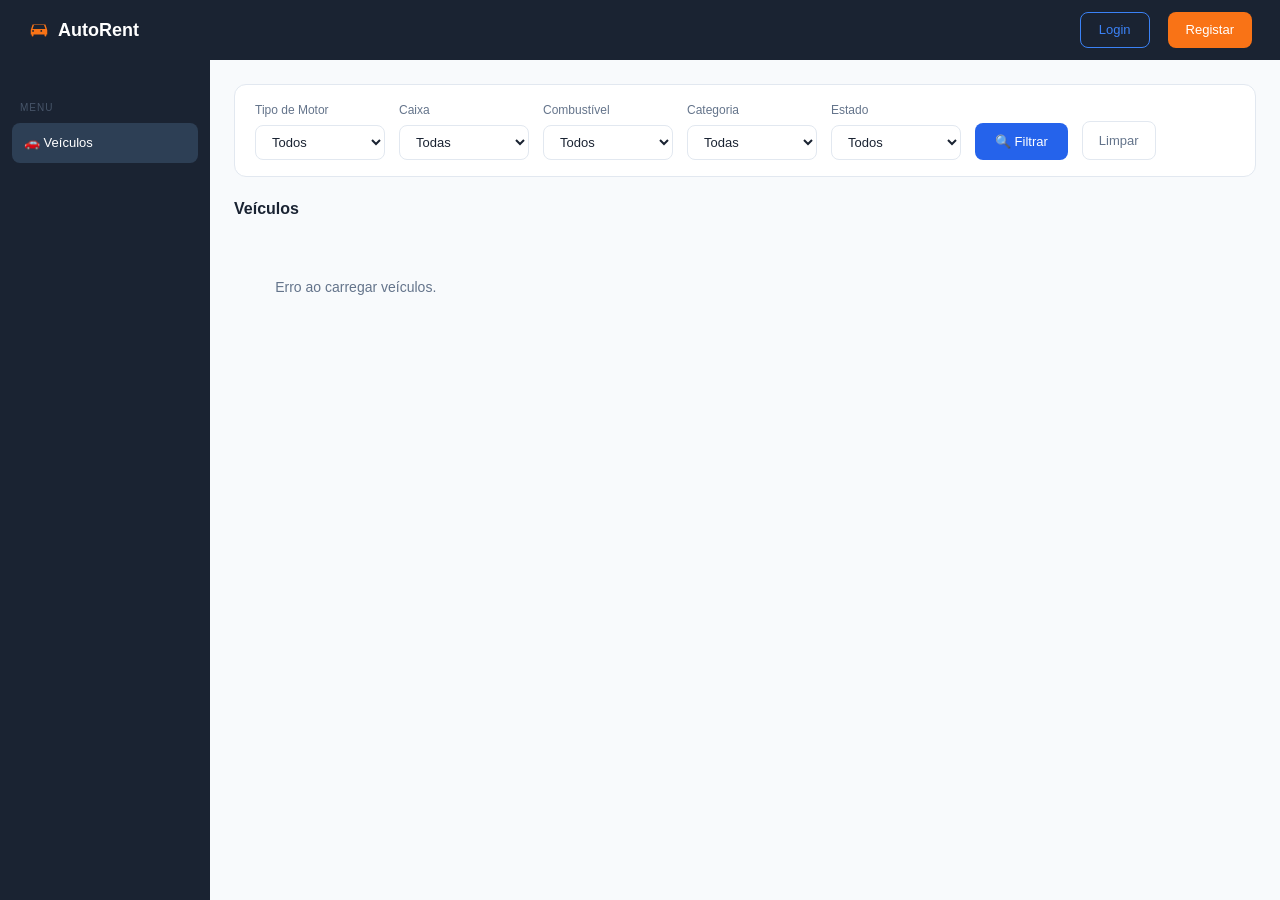
==== src/main/resources/static/index.html @ 14f10a73 "feat: adicionar upload de imagem de veículo e melhorias de UI/UX - Corrigido redirect do login para " ====
<!DOCTYPE html>
<html lang="pt">
<head>
  <meta charset="UTF-8"/>
  <meta name="viewport" content="width=device-width, initial-scale=1.0"/>
  <title>AutoRent — Veículos</title>
  <link rel="stylesheet" href="https://cdn.jsdelivr.net/npm/bootstrap@5.3.0/dist/css/bootstrap.min.css"/>
  <link rel="stylesheet" href="css/style.css"/>
  <style>
    .page-layout { display:flex; flex:1; }
    .filters-bar { background:#fff; border:1px solid var(--border); border-radius:12px; padding:16px 20px; margin-bottom:20px; display:flex; gap:14px; flex-wrap:wrap; align-items:flex-end; }
    .filter-group { display:flex; flex-direction:column; gap:6px; min-width:130px; }
    .filter-group label { font-size:12px; color:var(--text-muted); font-weight:500; }
    .filter-group select { border:1px solid var(--border); border-radius:8px; padding:8px 12px; font-size:13px; background:#fff; color:var(--text); cursor:pointer; }
    .btn-filtrar { background:var(--blue); color:#fff; border:none; border-radius:8px; padding:9px 20px; font-size:13px; cursor:pointer; }
    .btn-filtrar:hover { background:#1d4ed8; }
    .btn-limpar { background:transparent; color:var(--text-muted); border:1px solid var(--border); border-radius:8px; padding:9px 16px; font-size:13px; cursor:pointer; }

    .cars-grid { display:grid; grid-template-columns:repeat(auto-fill, minmax(200px,1fr)); gap:16px; }
    .car-card { background:#fff; border:1px solid var(--border); border-radius:12px; padding:16px; display:flex; flex-direction:column; gap:10px; transition:box-shadow 0.2s; cursor:pointer; }
    .car-card:hover { box-shadow:0 4px 20px rgba(0,0,0,0.08); }
    .car-img { background:#f1f5f9; border-radius:8px; height:100px; display:flex; align-items:center; justify-content:center; color:#94a3b8; font-size:42px; overflow:hidden; }
    .car-img img { width:100%; height:100%; object-fit:cover; border-radius:8px; }
    .car-name { font-size:15px; font-weight:600; color:var(--text); }
    .car-detail { font-size:12px; color:var(--text-muted); display:flex; align-items:center; gap:6px; }
    .car-footer { display:flex; align-items:center; justify-content:space-between; }
    .car-price { font-size:16px; font-weight:600; color:var(--blue); }
    .btn-reservar { background:var(--orange); color:#fff; border:none; border-radius:8px; padding:9px; font-size:13px; cursor:pointer; width:100%; font-weight:500; }
    .btn-reservar:hover { background:#ea6c00; }
    .btn-reservar:disabled { opacity:0.4; cursor:not-allowed; }
    .content { flex:1; padding:24px; overflow:auto; }
    .section-header { display:flex; align-items:center; justify-content:space-between; margin-bottom:16px; }
    .section-title { font-size:16px; font-weight:600; color:var(--text); }
    .cars-count { font-size:13px; color:var(--text-muted); }
    .empty-state { text-align:center; padding:40px; color:var(--text-muted); font-size:14px; }

    /* POP-UP VEICULO */
    .popup-grid { display:grid; grid-template-columns:1fr 1fr; gap:12px; margin-bottom:20px; }
    .popup-img { width:100%; height:180px; object-fit:cover; border-radius:10px; background:#f1f5f9; display:flex; align-items:center; justify-content:center; font-size:60px; margin-bottom:16px; overflow:hidden; }
    .popup-img img { width:100%; height:100%; object-fit:cover; }
    .popup-field { background:#f8fafc; border-radius:8px; padding:10px 14px; }
    .popup-field-label { font-size:11px; color:var(--text-muted); text-transform:uppercase; letter-spacing:0.5px; margin-bottom:4px; }
    .popup-field-value { font-size:14px; font-weight:500; color:var(--text); }
    .popup-price { font-size:22px; font-weight:700; color:var(--blue); margin-bottom:16px; }
    .popup-badges { display:flex; gap:8px; flex-wrap:wrap; margin-bottom:20px; }

    /* TAG CO2 */
    .co2-tag { background:#dcfce7; color:#166534; font-size:12px; padding:4px 10px; border-radius:20px; }
    .co2-tag.alto { background:#fee2e2; color:#991b1b; }
    .co2-tag.medio { background:#fef9c3; color:#854d0e; }
  </style>
</head>
<body>

  <nav class="navbar">
    <a class="navbar-brand" href="index.html">
      <svg viewBox="0 0 24 24"><path d="M5 11l1.5-4.5h11L19 11M3 17h1v1a1 1 0 002 0v-1h12v1a1 1 0 002 0v-1h1v-5l-2-6H5L3 12v5zm2.5-3a1 1 0 110-2 1 1 0 010 2zm9 0a1 1 0 110-2 1 1 0 010 2z"/></svg>
      AutoRent
    </a>
    <div class="navbar-actions" id="navActions"></div>
  </nav>

  <div class="page-layout">
    <div class="sidebar" id="sidebar">
      <div class="sidebar-section">Menu</div>
      <a class="sidebar-link active" href="index.html">🚗 Veículos</a>
      <div id="sidebarDashboard" style="display:none;">
        <div class="sidebar-link" id="dashToggle" onclick="toggleDash()" style="display:flex; align-items:center; justify-content:space-between; cursor:pointer; user-select:none;">
          <span>📋 Dashboard</span>
          <span id="dashArrow" style="font-size:11px; transition:transform 0.2s;">▾</span>
        </div>
        <div id="dashSubMenu" style="display:none; border-left:2px solid #3b5270; margin-left:18px; margin-top:2px;">
          <!-- preenchido por JS consoante o cargo -->
        </div>
      </div>
    </div>

    <div class="content">
      <div class="filters-bar">
        <div class="filter-group">
          <label>Tipo de Motor</label>
          <select id="filtroMotor" onchange="onMotorChange()">
            <option value="">Todos</option>
            <option value="COMBUSTAO">Combustão</option>
            <option value="HIBRIDO">Híbrido</option>
            <option value="ELETRICO">Elétrico</option>
          </select>
        </div>
        <div class="filter-group">
          <label>Caixa</label>
          <select id="filtroCaixa">
            <option value="">Todas</option>
            <option value="MANUAL">Manual</option>
            <option value="AUTOMATICO">Automático</option>
          </select>
        </div>
        <div class="filter-group" id="grupoCombustao">
          <label>Combustível</label>
          <select id="filtroCombustao">
            <option value="">Todos</option>
            <option value="GASOLINA">Gasolina</option>
            <option value="GASOLEO">Gasóleo</option>
          </select>
        </div>
        <div class="filter-group">
          <label>Categoria</label>
          <select id="filtroCategoria"><option value="">Todas</option></select>
        </div>
        <div class="filter-group">
          <label>Estado</label>
          <select id="filtroStatus">
            <option value="">Todos</option>
            <option value="DISPONIVEL">Disponível</option>
            <option value="ALUGADO">Alugado</option>
            <option value="MANUTENCAO">Manutenção</option>
          </select>
        </div>
        <button class="btn-filtrar" onclick="filtrarVeiculos()">🔍 Filtrar</button>
        <button class="btn-limpar"  onclick="limparFiltros()">Limpar</button>
      </div>

      <div class="section-header">
        <span class="section-title">Veículos</span>
        <span class="cars-count" id="carsCount"></span>
      </div>
      <div class="cars-grid" id="carsGrid">
        <div class="empty-state">A carregar veículos...</div>
      </div>
    </div>
  </div>

  <div class="modal-overlay" id="modalDetalhes">
    <div class="modal-box" style="max-width:520px;">
      <button class="modal-close" onclick="fecharDetalhes()">✕</button>
      <div id="popupImagem" class="popup-img">🚗</div>
      <div style="display:flex; align-items:center; justify-content:space-between; margin-bottom:8px;">
        <div class="modal-title" id="popupNome" style="margin-bottom:0;"></div>
        <span id="popupBadge"></span>
      </div>
      <div class="popup-price" id="popupPreco"></div>
      <div class="popup-badges" id="popupBadges"></div>
      <div class="popup-grid" id="popupGrid"></div>
      <button class="btn-orange-custom w-100" id="popupBtnReservar" onclick="reservarDoPopup()">Reservar</button>
    </div>
  </div>

  <div class="modal-overlay" id="modalReserva">
    <div class="modal-box">
      <button class="modal-close" onclick="fecharReserva()">✕</button>
      <div class="modal-title">Fazer Reserva</div>
      <p style="font-size:13px;color:var(--text-muted);margin-bottom:20px;">Veículo: <strong id="modalVeiculoNome"></strong></p>
      <div class="alert-erro"    id="modalErro"></div>
      <div class="alert-sucesso" id="modalSucesso"></div>
      <div class="mb-3">
        <label class="form-label-custom">Data de levantamento</label>
        <input type="datetime-local" class="form-control-custom" id="dataLevantamento" onchange="atualizarMinDevolucao()"/>
      </div>
      <div class="mb-3">
        <label class="form-label-custom">Data de devolução</label>
        <input type="datetime-local" class="form-control-custom" id="dataDevolucao"/>
      </div>
      <button class="btn-orange-custom w-100 mt-2" onclick="confirmarReserva()">Confirmar Reserva</button>
    </div>
  </div>

  <script src="js/api.js"></script>
  <script>
    let todosVeiculos      = [];
    let veiculoSelecionado = null;
    const utilizadorLogado = JSON.parse(sessionStorage.getItem('utilizador'));

    // Atualiza sidebar consoante o cargo
    if (utilizadorLogado) {
      const isAdmin      = utilizadorLogado.cargo === 'ADMIN';
      const isFuncionario = utilizadorLogado.cargo === 'FUNCIONARIO';
      const isStaff      = isAdmin || isFuncionario;

      if (isStaff) {
        document.getElementById('sidebarDashboard').style.display = 'block';

        const dashUrl  = isAdmin ? 'admin_dashboard.html' : 'dashboard.html';

        // Sub-abas consoante cargo
        const abas = isAdmin
          ? [
              { icon: '📊', label: 'Overview',      secao: 'overview'      },
              { icon: '📋', label: 'Alugueres',     secao: 'alugueres'     },
              { icon: '🚗', label: 'Veículos',      secao: 'veiculos'      },
              { icon: '🗂️', label: 'Categorias',    secao: 'categorias'    },
              { icon: '👥', label: 'Utilizadores',  secao: 'utilizadores'  },
            ]
          : [
              { icon: '📋', label: 'Alugueres',     secao: 'alugueres'     },
              { icon: '🚗', label: 'Veículos',      secao: 'veiculos'      },
              { icon: '🗂️', label: 'Categorias',    secao: 'categorias'    },
            ];

        const sub = document.getElementById('dashSubMenu');
        sub.innerHTML = abas.map(a =>
          `<a class="sidebar-link" style="font-size:13px; padding:7px 12px;"
              href="${dashUrl}?s=${a.secao}">${a.icon} ${a.label}</a>`
        ).join('');
      }
    }

    function toggleDash() {
      const sub   = document.getElementById('dashSubMenu');
      const arrow = document.getElementById('dashArrow');
      const open  = sub.style.display !== 'none';
      sub.style.display   = open ? 'none' : 'block';
      arrow.style.transform = open ? '' : 'rotate(-90deg)';
    }

    // ─── CATEGORIAS ──────────────────────────
    fetch('/categorias').then(r => r.json()).then(cats => {
      const sel = document.getElementById('filtroCategoria');
      cats.forEach(c => { const o = document.createElement('option'); o.value = c.id; o.textContent = c.nome; sel.appendChild(o); });
    }).catch(() => {});

    // ─── VEICULOS ────────────────────────────
    function carregarVeiculos() {
      fetch('/veiculos').then(r => r.json()).then(v => { todosVeiculos = v; renderVeiculos(v); })
        .catch(() => { document.getElementById('carsGrid').innerHTML = '<div class="empty-state">Erro ao carregar veículos.</div>'; });
    }

    function renderVeiculos(veiculos) {
      const grid = document.getElementById('carsGrid');
      document.getElementById('carsCount').textContent = `${veiculos.length} veículo(s)`;
      if (!veiculos.length) { grid.innerHTML = '<div class="empty-state">Nenhum veículo encontrado.</div>'; return; }

      grid.innerHTML = veiculos.map(v => `
        <div class="car-card" onclick='abrirDetalhes(${JSON.stringify(v).replace(/"/g,"&quot;")})'>
          <div class="car-img">
            <img src="img/${v.marca.toLowerCase()}_${v.modelo.toLowerCase().replace(/\s+/g,'_')}.png"
                style="width:100%;height:100%;object-fit:cover;border-radius:8px;"
                onerror="this.parentElement.innerHTML='🚗'"/>
          </div>
          <div class="car-name">${v.marca} ${v.modelo}</div>
          <div class="car-detail">⚙️ ${v.tipoCaixa || '—'}</div>
          <div class="car-detail">📅 ${v.ano}</div>
          <div class="car-footer">
            <span class="car-price">${v.precoDiario}€/dia</span>
            <span class="${badgeStatus(v.status)}">${v.status}</span>
          </div>
          <button class="btn-reservar" ${v.status !== 'DISPONIVEL' ? 'disabled' : ''}
            onclick="event.stopPropagation(); abrirReserva(${JSON.stringify(v).replace(/"/g,'&quot;')})">
            ${v.status === 'DISPONIVEL' ? 'Reservar' : 'Indisponível'}
          </button>
        </div>`).join('');
    }

    function badgeStatus(s) {
      return { DISPONIVEL:'badge-disponivel', ALUGADO:'badge-alugado', MANUTENCAO:'badge-manutencao' }[s] || 'badge-cliente';
    }

    // ─── FILTROS ─────────────────────────────
    function onMotorChange() {
      const motor = document.getElementById('filtroMotor').value;
      const grupo = document.getElementById('grupoCombustao');
      if (motor === 'ELETRICO') {
        grupo.style.display = 'none';
        document.getElementById('filtroCombustao').value = '';
      } else {
        grupo.style.display = 'flex';
      }
    }

    function filtrarVeiculos() {
      const motor     = document.getElementById('filtroMotor').value;
      const caixa     = document.getElementById('filtroCaixa').value;
      const combustao = document.getElementById('filtroCombustao').value;
      const categoria = document.getElementById('filtroCategoria').value;
      const status    = document.getElementById('filtroStatus').value;
      renderVeiculos(todosVeiculos.filter(v =>
        (!motor     || v.tipoMotor     === motor)     &&
        (!caixa     || v.tipoCaixa     === caixa)     &&
        (!combustao || v.tipoCombustao === combustao) &&
        (!categoria || v.categoria?.id == categoria)  &&
        (!status    || v.status        === status)));
    }

    function limparFiltros() {
      ['filtroMotor','filtroCaixa','filtroCombustao','filtroCategoria','filtroStatus'].forEach(id => document.getElementById(id).value = '');
      document.getElementById('grupoCombustao').style.display = 'flex';
      renderVeiculos(todosVeiculos);
    }

    // ─── POP-UP DETALHES ─────────────────────
    function abrirDetalhes(v) {
      const img = document.getElementById('popupImagem');
      img.innerHTML = `<img src="img/${v.marca.toLowerCase()}_${v.modelo.toLowerCase().replace(/\s+/g,'_')}.png" style="width:100%;height:100%;object-fit:cover;" onerror="this.parentElement.innerHTML='🚗'"/>`;

      document.getElementById('popupNome').textContent  = `${v.marca} ${v.modelo}`;
      document.getElementById('popupBadge').innerHTML   = `<span class="${badgeStatus(v.status)}">${v.status}</span>`;
      document.getElementById('popupPreco').textContent = `${v.precoDiario}€ / dia`;

      let badges = `<span style="background:#dbeafe;color:#1e40af;font-size:12px;padding:4px 10px;border-radius:20px;">${v.tipoCaixa || '—'}</span>`;
      if (v.tipoMotor) badges += `<span style="background:#f1f5f9;color:#475569;font-size:12px;padding:4px 10px;border-radius:20px;">${v.tipoMotor}</span>`;
      if (v.co2) {
        const cls = v.co2 > 150 ? 'alto' : v.co2 > 100 ? 'medio' : '';
        badges += `<span class="co2-tag ${cls}">CO₂: ${v.co2} g/km</span>`;
      }
      document.getElementById('popupBadges').innerHTML = badges;

      const campos = [
        ['📅 Ano',        v.ano        || '—'],
        ['⛽ Combustível', v.tipoCombustao || (v.tipoMotor === 'ELETRICO' ? 'Elétrico' : '—')],
        ['🔧 Cilindrada', v.cilindrada ? `${v.cilindrada} cc` : '—'],
        ['⚡ Potência',   v.potencia   ? `${v.potencia} cv`   : '—'],
        ['🗂️ Categoria',  v.categoria?.nome || '—'],
        ['🔢 Matrícula',  v.matricula  || '—'],
      ];
      document.getElementById('popupGrid').innerHTML = campos.map(([l, val]) => `
        <div class="popup-field"><div class="popup-field-label">${l}</div><div class="popup-field-value">${val}</div></div>`).join('');

      const btn = document.getElementById('popupBtnReservar');
      if (v.status === 'DISPONIVEL') {
        btn.disabled = false; btn.style.opacity = '1';
        btn.textContent = 'Reservar';
      } else {
        btn.disabled = true; btn.style.opacity = '0.4';
        btn.textContent = 'Indisponível';
      }

      veiculoSelecionado = v;
      document.getElementById('modalDetalhes').classList.add('open');
    }

    function fecharDetalhes() { document.getElementById('modalDetalhes').classList.remove('open'); }

    function reservarDoPopup() {
      fecharDetalhes();
      abrirReserva(veiculoSelecionado);
    }

    // ─── MODAL RESERVA ───────────────────────
    function abrirReserva(veiculo) {
      if (!utilizadorLogado) { window.location.href = 'login.html'; return; }
      veiculoSelecionado = veiculo;
      document.getElementById('modalVeiculoNome').textContent = `${veiculo.marca} ${veiculo.modelo}`;
      document.getElementById('modalErro').style.display = document.getElementById('modalSucesso').style.display = 'none';

      const agora = new Date();
      agora.setMinutes(agora.getMinutes() - agora.getTimezoneOffset());
      const minStr = agora.toISOString().slice(0, 16);
      document.getElementById('dataLevantamento').min = minStr;
      document.getElementById('dataLevantamento').value = '';
      document.getElementById('dataDevolucao').min = minStr;
      document.getElementById('dataDevolucao').value = '';

      document.getElementById('modalReserva').classList.add('open');
    }

    function atualizarMinDevolucao() {
      const lev = document.getElementById('dataLevantamento').value;
      if (lev) document.getElementById('dataDevolucao').min = lev;
    }

    function fecharReserva() { document.getElementById('modalReserva').classList.remove('open'); }

    function confirmarReserva() {
      const lev     = document.getElementById('dataLevantamento').value;
      const dev     = document.getElementById('dataDevolucao').value;
      const erro    = document.getElementById('modalErro');
      const sucesso = document.getElementById('modalSucesso');
      erro.style.display = sucesso.style.display = 'none';

      if (!lev || !dev) { erro.innerText = 'Preenche as duas datas!'; erro.style.display = 'block'; return; }

      const params = new URLSearchParams({
        idVeiculo: veiculoSelecionado.id,
        idCliente: utilizadorLogado.id,
        dataLevantamento: lev,
        dataDevolucao:    dev
      });

      fetch('/alugueres?' + params, { method: 'POST' })
        .then(res => { if (!res.ok) return res.text().then(m => { throw new Error(m); }); return res.json(); })
        .then(() => {
          sucesso.innerText = 'Reserva feita com sucesso!';
          sucesso.style.display = 'block';
          setTimeout(() => { fecharReserva(); carregarVeiculos(); }, 1500);
        })
        .catch(err => { erro.innerText = err.message || 'Erro ao fazer reserva!'; erro.style.display = 'block'; });
    }

    carregarVeiculos();
  </script>
</body>
</html>
---- src/main/resources/static/css/style.css ----
:root {
  --primary:    #1a2332;
  --blue:       #2563eb;
  --blue-light: #3b82f6;
  --orange:     #f97316;
  --green:      #22c55e;
  --red:        #ef4444;
  --light-bg:   #f8fafc;
  --border:     #e2e8f0;
  --text:       #1a2332;
  --text-muted: #64748b;
}

* { box-sizing: border-box; margin: 0; padding: 0; }

body {
  font-family: 'Segoe UI', sans-serif;
  background: var(--light-bg);
  min-height: 100vh;
  display: flex;
  flex-direction: column;
}

/* ─────────────────────────────────────────────
   NAVBAR
───────────────────────────────────────────── */
.navbar {
  background: var(--primary);
  padding: 0 28px;
  height: 60px;
  display: flex;
  align-items: center;
  justify-content: space-between;
  flex-shrink: 0;
}
.navbar-brand {
  color: #fff;
  font-size: 18px;
  font-weight: 600;
  text-decoration: none;
  display: flex;
  align-items: center;
  gap: 8px;
}
.navbar-brand svg { width: 22px; height: 22px; fill: var(--orange); }
.navbar-actions { display: flex; align-items: center; gap: 10px; }
.navbar-user { color: #94a3b8; font-size: 13px; }

/* ─────────────────────────────────────────────
   BOTÕES
───────────────────────────────────────────── */
.btn-primary-custom {
  background: var(--blue); color: #fff; border: none;
  border-radius: 8px; padding: 8px 18px; font-size: 13px;
  font-weight: 500; cursor: pointer; transition: background 0.2s;
  text-decoration: none; display: inline-block;
}
.btn-primary-custom:hover { background: #1d4ed8; color: #fff; }

.btn-outline-custom {
  background: transparent; color: var(--blue-light);
  border: 1.5px solid var(--blue-light); border-radius: 8px;
  padding: 7px 18px; font-size: 13px; font-weight: 500;
  cursor: pointer; transition: all 0.2s;
  text-decoration: none; display: inline-block;
}
.btn-outline-custom:hover { background: var(--blue-light); color: #fff; }

.btn-orange-custom {
  background: var(--orange); color: #fff; border: none;
  border-radius: 8px; padding: 8px 18px; font-size: 13px;
  font-weight: 500; cursor: pointer; transition: background 0.2s;
  text-decoration: none; display: inline-block;
}
.btn-orange-custom:hover { background: #ea6c00; color: #fff; }

.btn-danger-custom {
  background: transparent; color: var(--red);
  border: 1.5px solid var(--red); border-radius: 8px;
  padding: 7px 18px; font-size: 13px;
  cursor: pointer; transition: all 0.2s;
}
.btn-danger-custom:hover { background: var(--red); color: #fff; }

/* ─────────────────────────────────────────────
   BADGES — STATUS VEÍCULO
───────────────────────────────────────────── */
.badge-disponivel { background: #dcfce7; color: #166534; font-size: 11px; padding: 3px 9px; border-radius: 20px; }
.badge-alugado    { background: #fee2e2; color: #991b1b; font-size: 11px; padding: 3px 9px; border-radius: 20px; }
.badge-manutencao { background: #fef9c3; color: #854d0e; font-size: 11px; padding: 3px 9px; border-radius: 20px; }

/* ─────────────────────────────────────────────
   BADGES — STATUS ALUGUER (novo fluxo Fase 1)
   PENDENTE → LEVANTAR → ATIVO → DEVOLVER → MANUTENCAO → CONCLUIDA / CANCELADO
───────────────────────────────────────────── */
.badge-pendente   { background: #fef9c3; color: #854d0e; font-size: 11px; padding: 3px 9px; border-radius: 20px; }
.badge-levantar   { background: #dbeafe; color: #1e40af; font-size: 11px; padding: 3px 9px; border-radius: 20px; }
.badge-ativo      { background: #dcfce7; color: #166534; font-size: 11px; padding: 3px 9px; border-radius: 20px; }
.badge-ativa      { background: #dcfce7; color: #166534; font-size: 11px; padding: 3px 9px; border-radius: 20px; } /* retrocompatibilidade */
.badge-devolver   { background: #fff7ed; color: #c2410c; font-size: 11px; padding: 3px 9px; border-radius: 20px; }
.badge-concluida  { background: #f1f5f9; color: #475569; font-size: 11px; padding: 3px 9px; border-radius: 20px; }
.badge-cancelado  { background: #fee2e2; color: #991b1b; font-size: 11px; padding: 3px 9px; border-radius: 20px; }

/* ─────────────────────────────────────────────
   BADGES — CARGO / TIPO CONTA
───────────────────────────────────────────── */
.badge-admin       { background: #fae8ff; color: #7e22ce; font-size: 11px; padding: 3px 9px; border-radius: 20px; }
.badge-funcionario { background: #dbeafe; color: #1e40af; font-size: 11px; padding: 3px 9px; border-radius: 20px; }
.badge-cliente     { background: #f1f5f9; color: #475569; font-size: 11px; padding: 3px 9px; border-radius: 20px; }
.badge-empresa     { background: #faf5ff; color: #6b21a8; font-size: 11px; padding: 3px 9px; border-radius: 20px; }
.badge-pessoal     { background: #f0fdf4; color: #166534; font-size: 11px; padding: 3px 9px; border-radius: 20px; }

/* ─────────────────────────────────────────────
   ALERTAS
───────────────────────────────────────────── */
.alert-erro {
  background: #fef2f2; border: 1px solid #fecaca; color: #dc2626;
  border-radius: 8px; padding: 10px 14px; font-size: 13px;
  margin-bottom: 16px; display: none;
}
.alert-sucesso {
  background: #f0fdf4; border: 1px solid #bbf7d0; color: #16a34a;
  border-radius: 8px; padding: 10px 14px; font-size: 13px;
  margin-bottom: 16px; display: none;
}

/* ─────────────────────────────────────────────
   TABELA
───────────────────────────────────────────── */
.tabela-custom { width: 100%; border-collapse: collapse; font-size: 13px; }
.tabela-custom th {
  text-align: left; font-size: 11px; color: var(--text-muted);
  font-weight: 600; padding: 10px 12px;
  border-bottom: 1px solid var(--border);
  text-transform: uppercase; letter-spacing: 0.5px;
}
.tabela-custom td { padding: 12px 12px; border-bottom: 1px solid #f1f5f9; color: var(--text); }
.tabela-custom tr:last-child td { border-bottom: none; }
.tabela-custom tr:hover td { background: #f8fafc; }

/* ─────────────────────────────────────────────
   CARD GENÉRICO
───────────────────────────────────────────── */
.card-custom {
  background: #fff; border: 1px solid var(--border);
  border-radius: 12px; padding: 20px; margin-bottom: 20px;
}
.card-title { font-size: 15px; font-weight: 600; color: var(--text); margin-bottom: 16px; }

/* ─────────────────────────────────────────────
   FORMULÁRIOS
───────────────────────────────────────────── */
.form-label-custom {
  font-size: 12px; color: var(--text-muted); font-weight: 500;
  margin-bottom: 6px; display: block;
}
.form-control-custom {
  width: 100%; border: 1px solid var(--border); border-radius: 8px;
  padding: 10px 14px; font-size: 13px; color: var(--text);
  transition: border-color 0.2s; background: #fff;
}
.form-control-custom:focus {
  border-color: var(--blue);
  box-shadow: 0 0 0 3px rgba(37,99,235,0.1);
  outline: none;
}

/* ─────────────────────────────────────────────
   MODAL
───────────────────────────────────────────── */
.modal-overlay {
  display: none; position: fixed; inset: 0;
  background: rgba(0,0,0,0.4); z-index: 1000;
  align-items: center; justify-content: center;
  overflow-y: auto; padding: 20px;
}
.modal-overlay.open { display: flex; }
.modal-box {
  background: #fff; border-radius: 16px; padding: 32px;
  width: 100%; max-width: 460px; position: relative;
  max-height: 90vh; overflow-y: auto;
}
.modal-title { font-size: 17px; font-weight: 600; color: var(--text); margin-bottom: 20px; }
.modal-close {
  position: absolute; top: 16px; right: 16px;
  background: none; border: none; font-size: 20px;
  cursor: pointer; color: var(--text-muted);
}

/* ─────────────────────────────────────────────
   SIDEBAR
───────────────────────────────────────────── */
.sidebar {
  width: 210px; background: var(--primary);
  padding: 24px 12px; flex-shrink: 0;
  transition: width 0.3s, opacity 0.3s; overflow: hidden;
}
.sidebar.hidden { width: 0; padding: 0; opacity: 0; }
.sidebar-section {
  color: #475569; font-size: 10px; text-transform: uppercase;
  letter-spacing: 1px; padding: 0 8px;
  margin-bottom: 8px; margin-top: 16px;
}
.sidebar-link {
  display: flex; align-items: center; gap: 10px;
  color: #cbd5e1; font-size: 13px;
  padding: 10px 12px; border-radius: 8px;
  cursor: pointer; text-decoration: none;
  white-space: nowrap; margin-bottom: 2px;
  transition: background 0.15s, color 0.15s;
}
.sidebar-link:hover, .sidebar-link.active { background: #2d3f55; color: #fff; }
.sidebar-link.danger { color: #ef4444; }
.sidebar-link.danger:hover { background: #2d3f55; }

/* ─────────────────────────────────────────────
   STAT CARDS
───────────────────────────────────────────── */
.stats-grid {
  display: grid;
  grid-template-columns: repeat(auto-fit, minmax(140px,1fr));
  gap: 14px; margin-bottom: 20px;
}
.stat-card {
  background: #fff; border: 1px solid var(--border);
  border-radius: 12px; padding: 16px;
}
.stat-label { font-size: 12px; color: var(--text-muted); margin-bottom: 6px; }
.stat-value { font-size: 26px; font-weight: 600; }
.stat-value.blue   { color: var(--blue); }
.stat-value.green  { color: #16a34a; }
.stat-value.orange { color: var(--orange); }
.stat-value.red    { color: var(--red); }

/* ─────────────────────────────────────────────
   CO2 TAG (Fase 1 — ponto 15)
───────────────────────────────────────────── */
.co2-tag        { background: #dcfce7; color: #166534; font-size: 12px; padding: 4px 10px; border-radius: 20px; }
.co2-tag.medio  { background: #fef9c3; color: #854d0e; }
.co2-tag.alto   { background: #fee2e2; color: #991b1b; }

/* ─────────────────────────────────────────────
   TIPO CONTA TOGGLE (Fase 1 — ponto 5)
───────────────────────────────────────────── */
.tipo-conta-toggle { display: flex; gap: 10px; margin-bottom: 20px; }
.tipo-btn {
  flex: 1; padding: 12px; border-radius: 10px;
  border: 1.5px solid var(--border); background: #fff;
  font-size: 14px; font-weight: 500; cursor: pointer;
  transition: all 0.2s; color: var(--text-muted); text-align: center;
}
.tipo-btn.active { border-color: var(--blue); background: #eff6ff; color: var(--blue); }
.tipo-btn span { display: block; font-size: 22px; margin-bottom: 4px; }
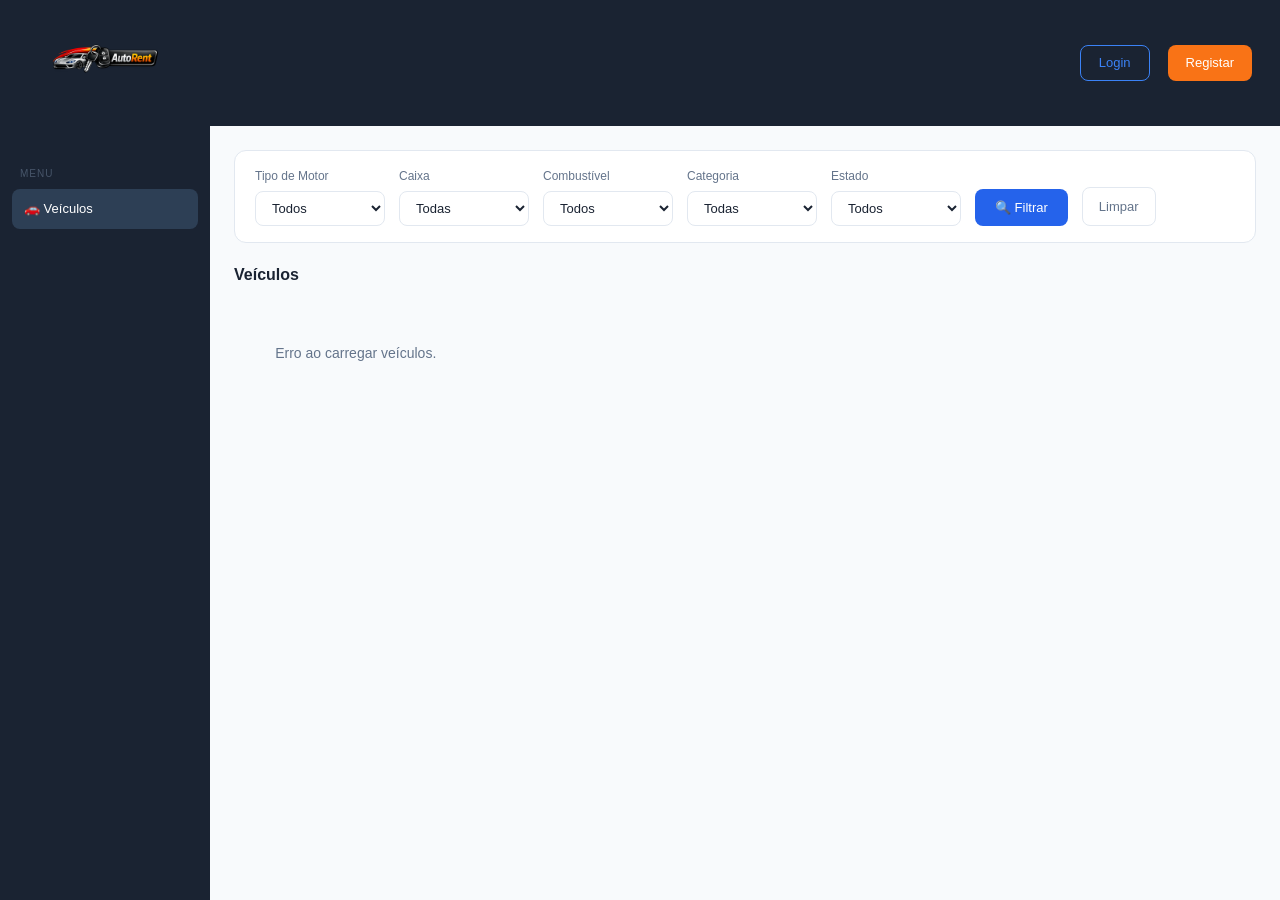
==== commit 2ff3f7c8: "Logo feito" ====
--- a/src/main/resources/static/index.html
+++ b/src/main/resources/static/index.html
@@ -54,8 +54,7 @@
 
   <nav class="navbar">
     <a class="navbar-brand" href="index.html">
-      <svg viewBox="0 0 24 24"><path d="M5 11l1.5-4.5h11L19 11M3 17h1v1a1 1 0 002 0v-1h12v1a1 1 0 002 0v-1h1v-5l-2-6H5L3 12v5zm2.5-3a1 1 0 110-2 1 1 0 010 2zm9 0a1 1 0 110-2 1 1 0 010 2z"/></svg>
-      AutoRent
+      <img src="img/logo.png" style="height:100px; object-fit:contain;"/>
     </a>
     <div class="navbar-actions" id="navActions"></div>
   </nav>
@@ -70,7 +69,6 @@
           <span id="dashArrow" style="font-size:11px; transition:transform 0.2s;">▾</span>
         </div>
         <div id="dashSubMenu" style="display:none; border-left:2px solid #3b5270; margin-left:18px; margin-top:2px;">
-          <!-- preenchido por JS consoante o cargo -->
         </div>
       </div>
     </div>
@@ -78,7 +76,7 @@
     <div class="content">
       <div class="filters-bar">
         <div class="filter-group">
-          <label>Tipo de Motor</label>
+          <label for="filtroMotor">Tipo de Motor</label>
           <select id="filtroMotor" onchange="onMotorChange()">
             <option value="">Todos</option>
             <option value="COMBUSTAO">Combustão</option>
@@ -86,8 +84,8 @@
             <option value="ELETRICO">Elétrico</option>
           </select>
         </div>
-        <div class="filter-group">
-          <label>Caixa</label>
+        <div class="filter-group" id="grupoCaixa">
+          <label for="filtroCaixa">Caixa</label>
           <select id="filtroCaixa">
             <option value="">Todas</option>
             <option value="MANUAL">Manual</option>
@@ -95,7 +93,7 @@
           </select>
         </div>
         <div class="filter-group" id="grupoCombustao">
-          <label>Combustível</label>
+          <label for="filtroCombustao">Combustível</label>
           <select id="filtroCombustao">
             <option value="">Todos</option>
             <option value="GASOLINA">Gasolina</option>
@@ -103,11 +101,11 @@
           </select>
         </div>
         <div class="filter-group">
-          <label>Categoria</label>
+          <label for="filtroCategoria">Categoria</label>
           <select id="filtroCategoria"><option value="">Todas</option></select>
         </div>
         <div class="filter-group">
-          <label>Estado</label>
+          <label for="filtroStatus">Estado</label>
           <select id="filtroStatus">
             <option value="">Todos</option>
             <option value="DISPONIVEL">Disponível</option>
@@ -144,22 +142,182 @@
     </div>
   </div>
 
+  <style>
+    .cal-wrap { user-select:none; }
+    .cal-inputs { display:grid; grid-template-columns:1fr 1fr; gap:10px; margin-bottom:12px; }
+    .cal-input-box { background:#f8fafc; border:1.5px solid var(--border); border-radius:10px; padding:8px 12px; cursor:pointer; transition:border-color 0.2s; }
+    .cal-input-box:hover { border-color:var(--blue); }
+    .cal-input-box.active { border-color:var(--blue); background:#eff6ff; }
+    .cal-input-label { font-size:10px; color:var(--text-muted); font-weight:500; text-transform:uppercase; letter-spacing:0.5px; margin-bottom:2px; }
+    .cal-input-val { font-size:13px; font-weight:600; color:var(--text); }
+    .cal-input-val.placeholder { color:#94a3b8; font-weight:400; }
+
+    .cal-popup { background:#fff; border:1px solid var(--border); border-radius:14px; box-shadow:0 2px 8px rgba(0,0,0,0.04); overflow:hidden; flex: 1; }
+    .cal-header { display:flex; align-items:center; justify-content:space-between; padding:10px 14px 8px; border-bottom:1px solid var(--border); }
+    .cal-month-label { font-size:13px; font-weight:700; color:var(--text); }
+    .cal-nav { background:none; border:none; width:26px; height:26px; border-radius:6px; cursor:pointer; font-size:13px; color:var(--text-muted); display:flex; align-items:center; justify-content:center; transition:background 0.15s; }
+    .cal-nav:hover { background:#f1f5f9; color:var(--text); }
+    .cal-grid { padding:8px 10px; }
+    .cal-weekdays { display:grid; grid-template-columns:repeat(7,1fr); margin-bottom:4px; }
+    .cal-weekdays span { text-align:center; font-size:11px; font-weight:600; color:var(--text-muted); padding:2px 0; }
+
+    /* CORREÇÃO DO TAMANHO DOS DIAS: Bloqueado estruturalmente para nunca esticar o container */
+    .cal-days { display:grid; grid-template-columns:repeat(7,1fr); gap:2px; }
+    .cal-day {
+      aspect-ratio:1;
+      display:flex;
+      align-items:center;
+      justify-content:center;
+      font-size:13px;
+      border-radius:8px;
+      cursor:pointer;
+      transition:background 0.15s, color 0.15s;
+      color:var(--text);
+      position:relative;
+      box-sizing: border-box !important;
+      margin: 0 !important;
+      padding: 0 !important;
+    }
+    .cal-day:hover:not(.disabled):not(.empty) { background:#f1f5f9; }
+
+    /* Classes de estado sincronizadas para não alterar margens ou preenchimento */
+    .cal-day.disabled { color:#cbd5e1; cursor:not-allowed; background: none !important; border: none !important; }
+    .cal-day.empty { cursor:default; background: none !important; border: none !important; }
+    .cal-day.start { background:var(--blue) !important; color:#fff !important; border-radius:8px 0 0 8px; }
+    .cal-day.end   { background:var(--blue) !important; color:#fff !important; border-radius:0 8px 8px 0; }
+    .cal-day.start.end { border-radius:8px !important; }
+    .cal-day.in-range { background:#dbeafe !important; color:var(--blue) !important; border-radius:0; }
+    .cal-day.today::after { content:''; position:absolute; bottom:3px; left:50%; transform:translateX(-50%); width:4px; height:4px; border-radius:50%; background:var(--orange); }
+    .cal-day.start.today::after, .cal-day.end.today::after { background:#fff; }
+
+    .cal-hint { font-size:11px; color:var(--text-muted); text-align:center; padding:4px 0 0; }
+
+    /* SELETOR DE HORA LATERAL */
+    .time-sidebar-box {
+      background: #f8fafc;
+      border: 1px solid var(--border);
+      border-radius: 14px;
+      padding: 12px;
+      width: 170px;
+      display: flex;
+      flex-direction: column;
+      gap: 10px;
+      justify-content: center;
+    }
+    .time-select-group {
+      display: flex;
+      flex-direction: column;
+      gap: 4px;
+    }
+    .time-select-group label {
+      font-size: 10px;
+      font-weight: 600;
+      color: var(--text-muted);
+      text-transform: uppercase;
+      letter-spacing: 0.5px;
+    }
+    .time-dropdown {
+      border: 1px solid var(--border);
+      border-radius: 8px;
+      padding: 6px 8px;
+      font-size: 13px;
+      font-weight: 600;
+      background: #fff;
+      color: var(--text);
+      cursor: pointer;
+      width: 100%;
+    }
+    .time-dropdown:focus {
+      border-color: var(--blue);
+      outline: none;
+    }
+  </style>
+
   <div class="modal-overlay" id="modalReserva">
-    <div class="modal-box">
-      <button class="modal-close" onclick="fecharReserva()">✕</button>
-      <div class="modal-title">Fazer Reserva</div>
-      <p style="font-size:13px;color:var(--text-muted);margin-bottom:20px;">Veículo: <strong id="modalVeiculoNome"></strong></p>
-      <div class="alert-erro"    id="modalErro"></div>
-      <div class="alert-sucesso" id="modalSucesso"></div>
-      <div class="mb-3">
-        <label class="form-label-custom">Data de levantamento</label>
-        <input type="datetime-local" class="form-control-custom" id="dataLevantamento" onchange="atualizarMinDevolucao()"/>
+    <div class="modal-box" style="max-width:620px; width:95%; max-height: 90vh; padding:0; overflow:hidden; border-radius:16px; display: flex; flex-direction: column;">
+
+      <div style="background:var(--blue); padding:16px 24px; position:relative; flex-shrink: 0;">
+        <button onclick="fecharReserva()" style="position:absolute;top:14px;right:14px;color:#fff;opacity:0.8;background:rgba(255,255,255,0.15);border:none;border-radius:50%;width:28px;height:28px;font-size:14px;cursor:pointer;display:flex;align-items:center;justify-content:center;">✕</button>
+        <div style="font-size:11px;text-transform:uppercase;letter-spacing:1px;color:rgba(255,255,255,0.7);margin-bottom:2px;">Nova Reserva</div>
+        <div style="font-size:18px;font-weight:700;color:#fff;" id="modalVeiculoNome">—</div>
+        <div style="font-size:13px;color:rgba(255,255,255,0.75);margin-top:2px;" id="modalVeiculoPreco">—</div>
       </div>
-      <div class="mb-3">
-        <label class="form-label-custom">Data de devolução</label>
-        <input type="datetime-local" class="form-control-custom" id="dataDevolucao"/>
+
+      <div style="padding:16px 24px; overflow-y: auto; flex: 1; display: flex; flex-direction: column; gap: 12px;">
+        <div class="alert-erro"    id="modalErro"    style="margin-bottom:0; display:none;"></div>
+        <div class="alert-sucesso" id="modalSucesso" style="margin-bottom:0; display:none;"></div>
+
+        <div class="cal-wrap">
+          <div class="cal-inputs">
+            <div class="cal-input-box" id="boxLevantamento" onclick="calAbrirPicker('levantamento')">
+              <div class="cal-input-label">🛫 Levantamento</div>
+              <div class="cal-input-val placeholder" id="displayLevantamento">Escolher data</div>
+            </div>
+            <div class="cal-input-box" id="boxDevolucao" onclick="calAbrirPicker('devolucao')">
+              <div class="cal-input-label">🛬 Devolução</div>
+              <div class="cal-input-val placeholder" id="displayDevolucao">Escolher data</div>
+            </div>
+          </div>
+
+          <div style="display: flex; gap: 14px; align-items: stretch;">
+
+            <div class="cal-popup">
+              <div class="cal-header">
+                <button class="cal-nav" onclick="calNavMes(-1)">&#8249;</button>
+                <span class="cal-month-label" id="calMonthLabel"></span>
+                <button class="cal-nav" onclick="calNavMes(1)">&#8250;</button>
+              </div>
+              <div class="cal-grid">
+                <div class="cal-weekdays">
+                  <span>Dom</span><span>Seg</span><span>Ter</span><span>Qua</span><span>Qui</span><span>Sex</span><span>Sáb</span>
+                </div>
+                <div class="cal-days" id="calDays"></div>
+              </div>
+              <div class="cal-hint" id="calHint">Seleciona a data de levantamento</div>
+            </div>
+
+            <div class="time-sidebar-box">
+              <div class="time-select-group">
+                <label>Hora Levantamento</label>
+                <select id="selectHoraLev" class="time-dropdown" onchange="onSelectHoraChange('levantamento')">
+                </select>
+              </div>
+
+              <div style="border-top: 1px dashed var(--border); margin: 2px 0;"></div>
+
+              <div class="time-select-group">
+                <label>Hora Devolução</label>
+                <select id="selectHoraDev" class="time-dropdown" onchange="onSelectHoraChange('devolucao')">
+                </select>
+              </div>
+            </div>
+
+          </div>
+        </div>
+
+        <div id="resumoReserva" style="display:none; background:#f8fafc; border:1px solid var(--border); border-radius:12px; padding:12px;">
+          <div style="font-size:11px;font-weight:600;color:var(--text-muted);text-transform:uppercase;letter-spacing:0.5px;margin-bottom:8px;">Resumo</div>
+          <div style="display:flex;justify-content:space-between;align-items:center;margin-bottom:4px;">
+            <span style="font-size:12px;color:var(--text-muted);">Duração</span>
+            <span style="font-size:12px;font-weight:600;color:var(--text);" id="resumoDias">—</span>
+          </div>
+          <div style="display:flex;justify-content:space-between;align-items:center;margin-bottom:4px;">
+            <span style="font-size:12px;color:var(--text-muted);">Preço por dia</span>
+            <span style="font-size:12px;font-weight:600;color:var(--text);" id="resumoPrecoDia">—</span>
+          </div>
+          <div style="border-top:1px solid var(--border);margin:6px 0;"></div>
+          <div style="display:flex;justify-content:space-between;align-items:center;">
+            <span style="font-size:13px;font-weight:600;color:var(--text);">Total estimado</span>
+            <span style="font-size:16px;font-weight:700;color:var(--blue);" id="resumoTotal">—</span>
+          </div>
+        </div>
       </div>
-      <button class="btn-orange-custom w-100 mt-2" onclick="confirmarReserva()">Confirmar Reserva</button>
+
+      <div style="padding: 12px 24px; background: #fff; border-top: 1px solid var(--border); flex-shrink: 0;">
+        <button class="btn-orange-custom w-100" id="btnConfirmarReserva" onclick="confirmarReserva()" disabled style="opacity:0.5; padding: 10px; font-weight: 600; font-size: 14px;">
+          Confirmar Reserva
+        </button>
+      </div>
     </div>
   </div>
 
@@ -169,7 +327,6 @@
     let veiculoSelecionado = null;
     const utilizadorLogado = JSON.parse(sessionStorage.getItem('utilizador'));
 
-    // Atualiza sidebar consoante o cargo
     if (utilizadorLogado) {
       const isAdmin      = utilizadorLogado.cargo === 'ADMIN';
       const isFuncionario = utilizadorLogado.cargo === 'FUNCIONARIO';
@@ -177,10 +334,8 @@
 
       if (isStaff) {
         document.getElementById('sidebarDashboard').style.display = 'block';
-
         const dashUrl  = isAdmin ? 'admin_dashboard.html' : 'dashboard.html';
 
-        // Sub-abas consoante cargo
         const abas = isAdmin
           ? [
               { icon: '📊', label: 'Overview',      secao: 'overview'      },
@@ -211,13 +366,11 @@
       arrow.style.transform = open ? '' : 'rotate(-90deg)';
     }
 
-    // ─── CATEGORIAS ──────────────────────────
     fetch('/categorias').then(r => r.json()).then(cats => {
       const sel = document.getElementById('filtroCategoria');
       cats.forEach(c => { const o = document.createElement('option'); o.value = c.id; o.textContent = c.nome; sel.appendChild(o); });
     }).catch(() => {});
 
-    // ─── VEICULOS ────────────────────────────
     function carregarVeiculos() {
       fetch('/veiculos').then(r => r.json()).then(v => { todosVeiculos = v; renderVeiculos(v); })
         .catch(() => { document.getElementById('carsGrid').innerHTML = '<div class="empty-state">Erro ao carregar veículos.</div>'; });
@@ -253,15 +406,20 @@
       return { DISPONIVEL:'badge-disponivel', ALUGADO:'badge-alugado', MANUTENCAO:'badge-manutencao' }[s] || 'badge-cliente';
     }
 
-    // ─── FILTROS ─────────────────────────────
     function onMotorChange() {
       const motor = document.getElementById('filtroMotor').value;
-      const grupo = document.getElementById('grupoCombustao');
+      const grupoCombustao = document.getElementById('grupoCombustao');
+      const grupoCaixa = document.getElementById('grupoCaixa');
+      const filtroCaixa = document.getElementById('filtroCaixa');
+
       if (motor === 'ELETRICO') {
-        grupo.style.display = 'none';
+        grupoCombustao.style.display = 'none';
         document.getElementById('filtroCombustao').value = '';
+        filtroCaixa.value = 'AUTOMATICO'
+        grupoCaixa.style.display = 'none';
       } else {
-        grupo.style.display = 'flex';
+        grupoCombustao.style.display = 'flex';
+        grupoCaixa.style.display = 'flex';
       }
     }
 
@@ -282,10 +440,10 @@
     function limparFiltros() {
       ['filtroMotor','filtroCaixa','filtroCombustao','filtroCategoria','filtroStatus'].forEach(id => document.getElementById(id).value = '');
       document.getElementById('grupoCombustao').style.display = 'flex';
+      document.getElementById('grupoCaixa').style.display = 'flex';
       renderVeiculos(todosVeiculos);
     }
 
-    // ─── POP-UP DETALHES ─────────────────────
     function abrirDetalhes(v) {
       const img = document.getElementById('popupImagem');
       img.innerHTML = `<img src="img/${v.marca.toLowerCase()}_${v.modelo.toLowerCase().replace(/\s+/g,'_')}.png" style="width:100%;height:100%;object-fit:cover;" onerror="this.parentElement.innerHTML='🚗'"/>`;
@@ -333,57 +491,218 @@
       abrirReserva(veiculoSelecionado);
     }
 
-    // ─── MODAL RESERVA ───────────────────────
+    // ─── CALENDAR PICKER CUSTOM ──────────────
+    let calMes, calAno, calSelecionar, calDataLev, calDataDev;
+    let calHoraLev = { h: 9, m: 0 };
+    let calHoraDev = { h: 9, m: 0 };
+
+    function carregarDropdownsHoras() {
+      const dropLev = document.getElementById('selectHoraLev');
+      const dropDev = document.getElementById('selectHoraDev');
+      let htmlOptions = '';
+
+      for (let h = 0; h < 24; h++) {
+        for (let m = 0; m < 60; m += 15) {
+          const hh = String(h).padStart(2, '0');
+          const mm = String(m).padStart(2, '0');
+          const selected = (h === 9 && m === 0) ? 'selected' : '';
+          htmlOptions += `<option value="${h}:${m}" ${selected}>${hh}:${mm}</option>`;
+        }
+      }
+      dropLev.innerHTML = htmlOptions;
+      dropDev.innerHTML = htmlOptions;
+    }
+
+    function onSelectHoraChange(tipo) {
+      if (tipo === 'levantamento') {
+        const [h, m] = document.getElementById('selectHoraLev').value.split(':');
+        calHoraLev = { h: parseInt(h), m: parseInt(m) };
+        if (calDataLev) document.getElementById('displayLevantamento').textContent = calFmt(calDataLev, calHoraLev);
+      } else {
+        const [h, m] = document.getElementById('selectHoraDev').value.split(':');
+        calHoraDev = { h: parseInt(h), m: parseInt(m) };
+        if (calDataDev) document.getElementById('displayDevolucao').textContent = calFmt(calDataDev, calHoraDev);
+      }
+      calCalcularResumo();
+    }
+
+    function calToStr(d, hora) {
+      if (!d) return null;
+      const mm = String(d.getMonth()+1).padStart(2,'0');
+      const dd = String(d.getDate()).padStart(2,'0');
+      const hh = String(hora.h).padStart(2,'0');
+      const mi = String(hora.m).padStart(2,'0');
+      return `${d.getFullYear()}-${mm}-${dd}T${hh}:${mi}`;
+    }
+
+    function calFmt(d, hora) {
+      if (!d) return null;
+      const hh = String(hora.h).padStart(2,'0');
+      const mi = String(hora.m).padStart(2,'0');
+      return d.toLocaleDateString('pt-PT', { day:'2-digit', month:'short', year:'numeric' }) + ' ' + hh + ':' + mi;
+    }
+
+    function calAbrirPicker(modo) {
+      calSelecionar = modo;
+      const hoje = new Date();
+      calMes = hoje.getMonth();
+      calAno = hoje.getFullYear();
+      if (modo === 'devolucao' && calDataLev) {
+        calMes = calDataLev.getMonth();
+        calAno = calDataLev.getFullYear();
+      }
+      document.getElementById('boxLevantamento').classList.toggle('active', modo === 'levantamento');
+      document.getElementById('boxDevolucao').classList.toggle('active', modo === 'devolucao');
+      document.getElementById('calHint').textContent = modo === 'levantamento'
+        ? 'Seleciona a data de levantamento'
+        : 'Seleciona a data de devolução';
+
+      calRenderMes();
+    }
+
+    function calNavMes(dir) {
+      calMes += dir;
+      if (calMes > 11) { calMes = 0; calAno++; }
+      if (calMes < 0)  { calMes = 11; calAno--; }
+      calRenderMes();
+    }
+
+    function calRenderMes() {
+      const meses = ['Janeiro','Fevereiro','Março','Abril','Maio','Junho','Julho','Agosto','Setembro','Outubro','Novembro','Dezembro'];
+      document.getElementById('calMonthLabel').textContent = `${meses[calMes]} ${calAno}`;
+
+      const hoje     = new Date(); hoje.setHours(0,0,0,0);
+      const primeiro = new Date(calAno, calMes, 1);
+      const ultimo   = new Date(calAno, calMes+1, 0).getDate();
+      const inicioSemana = primeiro.getDay();
+
+      let html = '';
+      for (let i = 0; i < inicioSemana; i++) html += '<div class="cal-day empty"></div>';
+
+      for (let d = 1; d <= ultimo; d++) {
+        const data = new Date(calAno, calMes, d);
+        data.setHours(0,0,0,0);
+
+        const isHoje     = data.getTime() === hoje.getTime();
+        const isPassado  = data < hoje && !isHoje;
+        const isLev      = calDataLev && data.getTime() === calDataLev.getTime();
+        const isDev      = calDataDev && data.getTime() === calDataDev.getTime();
+        const isInRange  = calDataLev && calDataDev && data > calDataLev && data < calDataDev;
+        const isDisabled = isPassado || (calSelecionar === 'devolucao' && calDataLev && data <= calDataLev);
+
+        let cls = 'cal-day';
+        if (isDisabled) cls += ' disabled';
+        if (isHoje)     cls += ' today';
+        if (isLev)      cls += ' start';
+        if (isDev)      cls += ' end';
+        if (isInRange)  cls += ' in-range';
+
+        html += `<div class="${cls}" ${isDisabled ? '' : `onclick="calSelecionarDia(${calAno},${calMes},${d})"`}>${d}</div>`;
+      }
+      document.getElementById('calDays').innerHTML = html;
+    }
+
+    function calSelecionarDia(ano, mes, dia) {
+      const data = new Date(ano, mes, dia);
+      if (calSelecionar === 'levantamento') {
+        calDataLev = data;
+        if (calDataDev && calDataDev <= calDataLev) calDataDev = null;
+        document.getElementById('displayLevantamento').textContent = calFmt(data, calHoraLev);
+        document.getElementById('displayLevantamento').classList.remove('placeholder');
+
+        calAbrirPicker('devolucao');
+      } else {
+        calDataDev = data;
+        document.getElementById('displayDevolucao').textContent = calFmt(data, calHoraDev);
+        document.getElementById('displayDevolucao').classList.remove('placeholder');
+        document.getElementById('boxLevantamento').classList.remove('active');
+        document.getElementById('boxDevolucao').classList.remove('active');
+
+        document.getElementById('calHint').textContent = 'Datas selecionadas ✓';
+      }
+      calRenderMes();
+      calCalcularResumo();
+    }
+
+    function calCalcularResumo() {
+      const btn = document.getElementById('btnConfirmarReserva');
+      if (!calDataLev || !calDataDev) {
+        document.getElementById('resumoReserva').style.display = 'none';
+        btn.disabled = true; btn.style.opacity = '0.5';
+        return;
+      }
+      const msPerDay = 1000*60*60*24;
+      const dias = Math.round((calDataDev - calDataLev) / msPerDay);
+      if (dias <= 0) return;
+      const precoDia = veiculoSelecionado.precoDiario;
+      const total = dias * precoDia;
+      document.getElementById('resumoDias').textContent     = `${dias} dia${dias > 1 ? 's' : ''}`;
+      document.getElementById('resumoPrecoDia').textContent = `${precoDia}€`;
+      document.getElementById('resumoTotal').textContent    = `${total.toFixed(2)}€`;
+      document.getElementById('resumoReserva').style.display = 'block';
+      btn.disabled = false; btn.style.opacity = '1';
+    }
+
     function abrirReserva(veiculo) {
       if (!utilizadorLogado) { window.location.href = 'login.html'; return; }
       veiculoSelecionado = veiculo;
-      document.getElementById('modalVeiculoNome').textContent = `${veiculo.marca} ${veiculo.modelo}`;
-      document.getElementById('modalErro').style.display = document.getElementById('modalSucesso').style.display = 'none';
-
-      const agora = new Date();
-      agora.setMinutes(agora.getMinutes() - agora.getTimezoneOffset());
-      const minStr = agora.toISOString().slice(0, 16);
-      document.getElementById('dataLevantamento').min = minStr;
-      document.getElementById('dataLevantamento').value = '';
-      document.getElementById('dataDevolucao').min = minStr;
-      document.getElementById('dataDevolucao').value = '';
-
+      calDataLev = null; calDataDev = null;
+      calHoraLev = { h: 9, m: 0 };
+      calHoraDev = { h: 9, m: 0 };
+
+      document.getElementById('selectHoraLev').value = "9:00";
+      document.getElementById('selectHoraDev').value = "9:00";
+
+      document.getElementById('modalVeiculoNome').textContent  = `${veiculo.marca} ${veiculo.modelo}`;
+      document.getElementById('modalVeiculoPreco').textContent = `${veiculo.precoDiario}€ / dia`;
+      document.getElementById('modalErro').style.display    = 'none';
+      document.getElementById('modalSucesso').style.display = 'none';
+      document.getElementById('resumoReserva').style.display = 'none';
+      document.getElementById('displayLevantamento').textContent = 'Escolher data';
+      document.getElementById('displayLevantamento').className   = 'cal-input-val placeholder';
+      document.getElementById('displayDevolucao').textContent    = 'Escolher data';
+      document.getElementById('displayDevolucao').className      = 'cal-input-val placeholder';
+      document.getElementById('btnConfirmarReserva').disabled    = true;
+      document.getElementById('btnConfirmarReserva').style.opacity = '0.5';
+      document.getElementById('boxLevantamento').classList.remove('active');
+      document.getElementById('boxDevolucao').classList.remove('active');
+
+      calAbrirPicker('levantamento');
       document.getElementById('modalReserva').classList.add('open');
     }
 
-    function atualizarMinDevolucao() {
-      const lev = document.getElementById('dataLevantamento').value;
-      if (lev) document.getElementById('dataDevolucao').min = lev;
-    }
-
     function fecharReserva() { document.getElementById('modalReserva').classList.remove('open'); }
 
     function confirmarReserva() {
-      const lev     = document.getElementById('dataLevantamento').value;
-      const dev     = document.getElementById('dataDevolucao').value;
       const erro    = document.getElementById('modalErro');
       const sucesso = document.getElementById('modalSucesso');
       erro.style.display = sucesso.style.display = 'none';
 
-      if (!lev || !dev) { erro.innerText = 'Preenche as duas datas!'; erro.style.display = 'block'; return; }
+      if (!calDataLev || !calDataDev) {
+        erro.innerText = 'Seleciona as duas datas!';
+        erro.style.display = 'block';
+        return;
+      }
 
       const params = new URLSearchParams({
-        idVeiculo: veiculoSelecionado.id,
-        idCliente: utilizadorLogado.id,
-        dataLevantamento: lev,
-        dataDevolucao:    dev
+        idVeiculo:        veiculoSelecionado.id,
+        idCliente:        utilizadorLogado.id,
+        dataLevantamento: calToStr(calDataLev, calHoraLev),
+        dataDevolucao:    calToStr(calDataDev, calHoraDev)
       });
 
-      fetch('/alugueres?' + params, { method: 'POST' })
+      apiFetch('/alugueres?' + params, { method: 'POST' })
         .then(res => { if (!res.ok) return res.text().then(m => { throw new Error(m); }); return res.json(); })
         .then(() => {
-          sucesso.innerText = 'Reserva feita com sucesso!';
+          sucesso.innerText = '✅ Reserva feita com sucesso!';
           sucesso.style.display = 'block';
-          setTimeout(() => { fecharReserva(); carregarVeiculos(); }, 1500);
+          document.getElementById('btnConfirmarReserva').disabled = true;
+          setTimeout(() => { fecharReserva(); carregarVeiculos(); }, 1800);
         })
         .catch(err => { erro.innerText = err.message || 'Erro ao fazer reserva!'; erro.style.display = 'block'; });
     }
 
+    carregarDropdownsHoras();
     carregarVeiculos();
   </script>
 </body>
--- a/src/main/resources/static/css/style.css
+++ b/src/main/resources/static/css/style.css
@@ -26,8 +26,8 @@
 ───────────────────────────────────────────── */
 .navbar {
   background: var(--primary);
-  padding: 0 28px;
-  height: 60px;
+  padding: 8px 28px;
+  min-height: 70px;
   display: flex;
   align-items: center;
   justify-content: space-between;
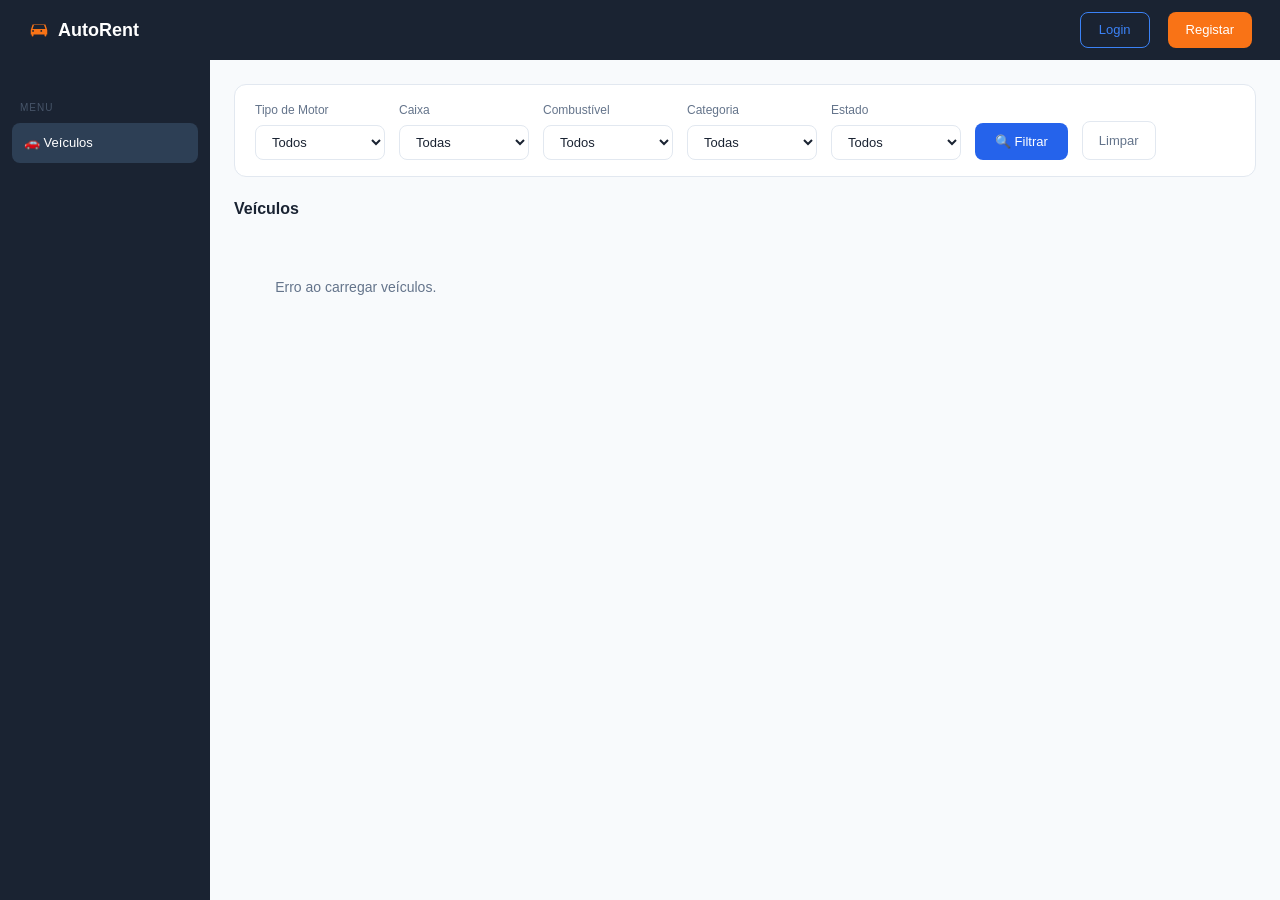
==== commit 8cea0b11: "Revert "Logo feito" This reverts commit 2ff3f7c88c41cef75592707990d30c0820799c2a." ====
--- a/src/main/resources/static/index.html
+++ b/src/main/resources/static/index.html
@@ -54,7 +54,8 @@
 
   <nav class="navbar">
     <a class="navbar-brand" href="index.html">
-      <img src="img/logo.png" style="height:100px; object-fit:contain;"/>
+      <svg viewBox="0 0 24 24"><path d="M5 11l1.5-4.5h11L19 11M3 17h1v1a1 1 0 002 0v-1h12v1a1 1 0 002 0v-1h1v-5l-2-6H5L3 12v5zm2.5-3a1 1 0 110-2 1 1 0 010 2zm9 0a1 1 0 110-2 1 1 0 010 2z"/></svg>
+      AutoRent
     </a>
     <div class="navbar-actions" id="navActions"></div>
   </nav>
--- a/src/main/resources/static/css/style.css
+++ b/src/main/resources/static/css/style.css
@@ -26,8 +26,8 @@
 ───────────────────────────────────────────── */
 .navbar {
   background: var(--primary);
-  padding: 8px 28px;
-  min-height: 70px;
+  padding: 0 28px;
+  height: 60px;
   display: flex;
   align-items: center;
   justify-content: space-between;
